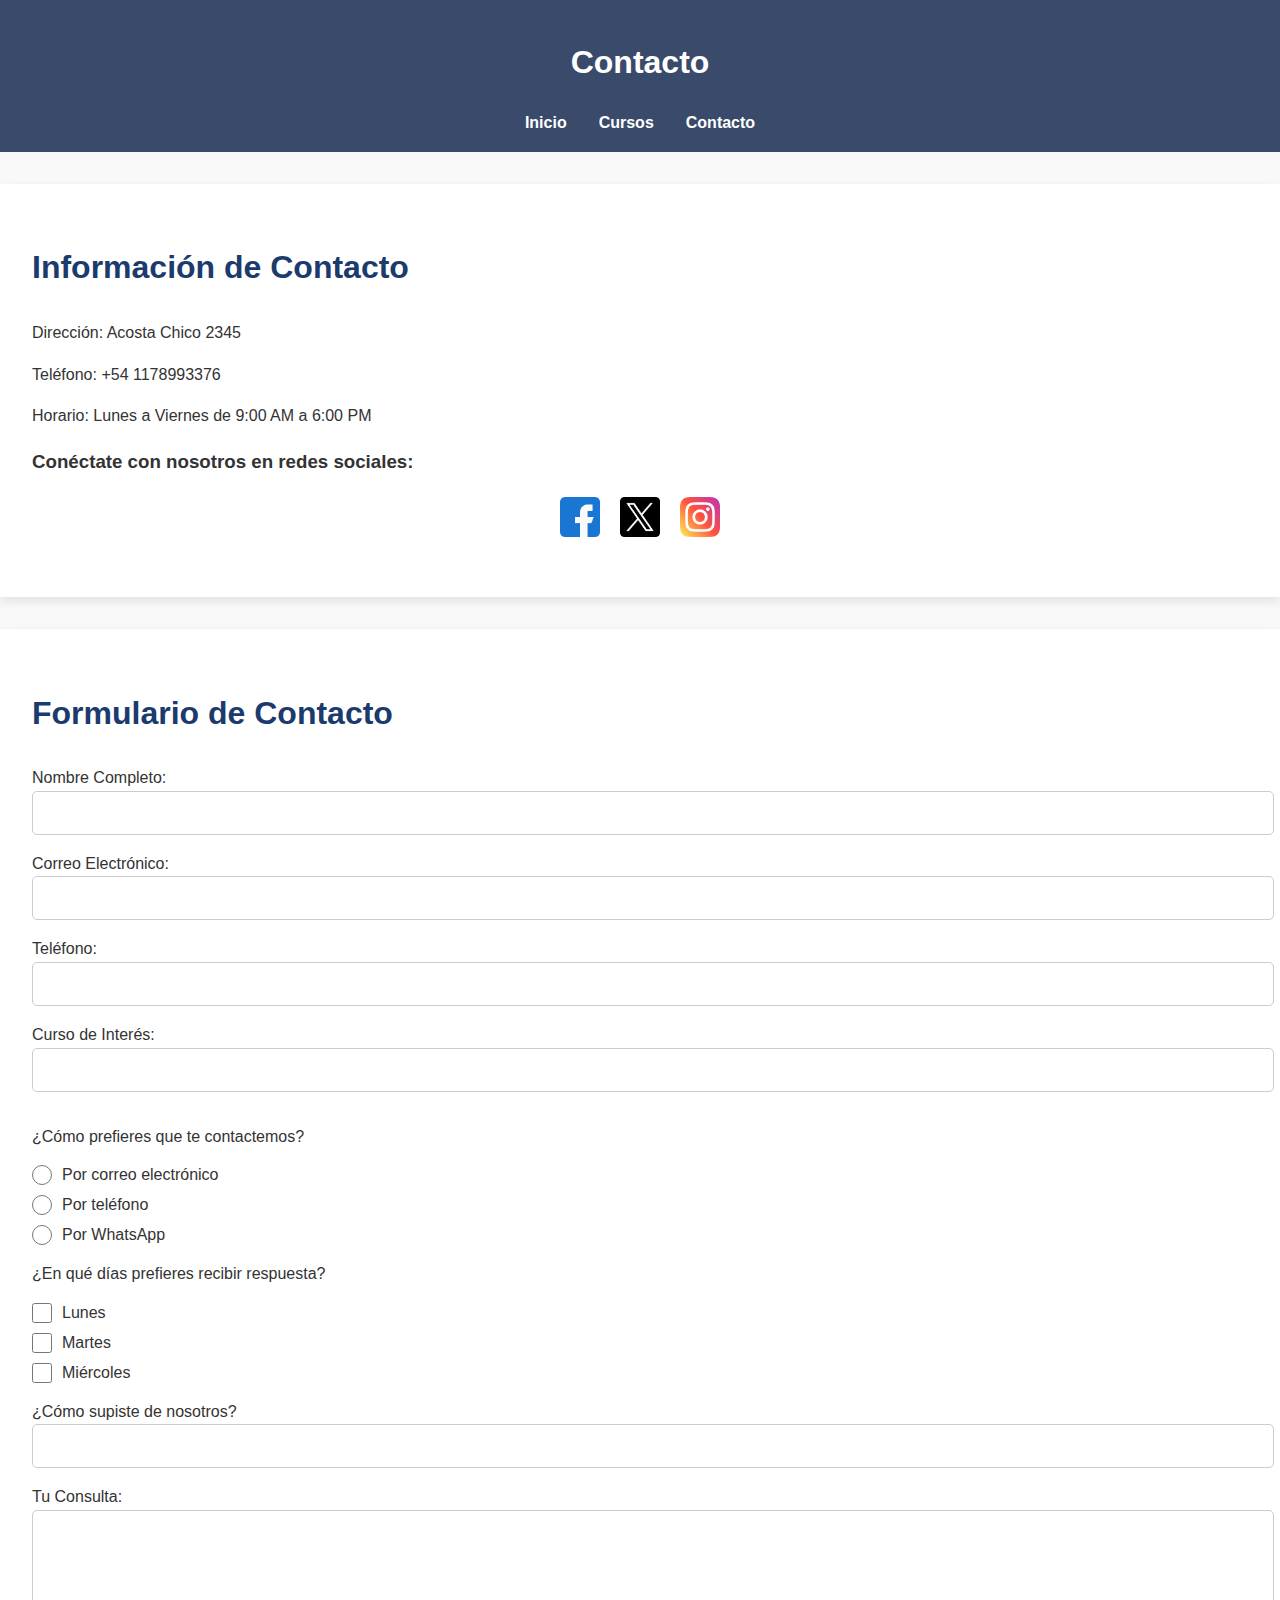
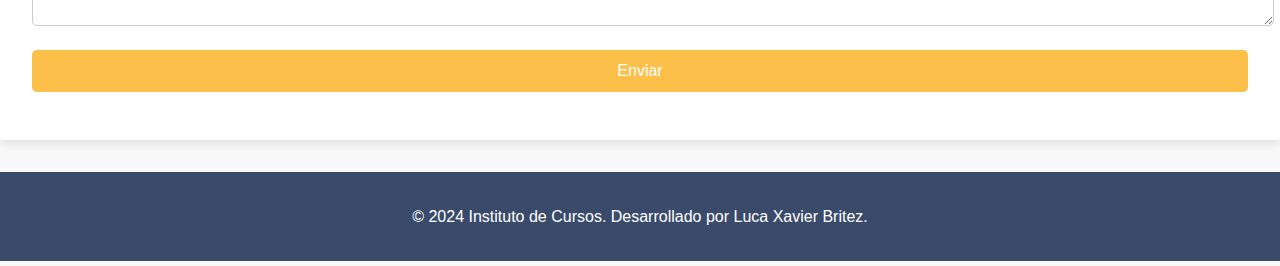
==== contacto.html @ c3d128db "Primera version" ====
<!DOCTYPE html>
<html lang="es">

<head>
    <meta charset="UTF-8">
    <meta name="viewport" content="width=device-width, initial-scale=1.0">
    <meta http-equiv="X-UA-Compatible" content="ie=edge">
    <title>Seguinos en nuestras redes o</title>
    <link rel="stylesheet" href="css/contacto.css"> <!-- Enlace al archivo CSS -->
</head>

<body>
    <!-- Header con el menú de navegación -->
    <header>
        <h1>Contacto</h1>
        <nav>
            <ul>
                <li><a href="index.html">Inicio</a></li>
                <li><a href="cursos.html">Cursos</a></li>
                <li><a href="contacto.html">Contacto</a></li>
            </ul>
        </nav>
    </header>

    <main>
        <!-- Sección de información de contacto -->
        <section class="info-contacto">
            <h2>Información de Contacto</h2>
            <p>Dirección: Acosta Chico 2345</p>
            <p>Teléfono: +54 1178993376</p>
            <p>Horario: Lunes a Viernes de 9:00 AM a 6:00 PM</p>

            <!-- Enlaces a redes sociales con imágenes -->
            <div class="redes-sociales">
                <h3>Conéctate con nosotros en redes sociales:</h3>
                <div class="redes-sociales-lista">
                    <a href="https://www.facebook.com" target="_blank">
                        <img src="images/Facebook.png" alt="Facebook">
                    </a>
                    <a href="https://www.twitter.com" target="_blank">
                        <img src="images/X.png" alt="Twitter">
                    </a>
                    <a href="https://www.instagram.com" target="_blank">
                        <img src="images/Instagram.png" alt="Instagram">
                    </a>
                </div>
            </div>
        </section>

        <!-- Formulario de contacto -->
        <section class="formulario-contacto">
            <h2>Formulario de Contacto</h2>
            <form action="submit_form.php" method="post">
                <!-- Ingreso de textos -->
                <label for="nombre">Nombre Completo:</label>
                <input type="text" id="nombre" name="nombre" required>

                <label for="email">Correo Electrónico:</label>
                <input type="email" id="email" name="email" required>

                <label for="telefono">Teléfono:</label>
                <input type="tel" id="telefono" name="telefono">

                <label for="curso-interes">Curso de Interés:</label>
                <input type="text" id="curso-interes" name="curso-interes">

                <!-- Opciones tipo radio -->
                <p>¿Cómo prefieres que te contactemos?</p>
                <div class="radio-group">
                    <div class="radio-item">
                        <input type="radio" id="contacto-email" name="preferencia-contacto" value="email" required>
                        <label for="contacto-email">Por correo electrónico</label>
                    </div>
                    <div class="radio-item">
                        <input type="radio" id="contacto-telefono" name="preferencia-contacto" value="telefono">
                        <label for="contacto-telefono">Por teléfono</label>
                    </div>
                    <div class="radio-item">
                        <input type="radio" id="contacto-whatsapp" name="preferencia-contacto" value="whatsapp">
                        <label for="contacto-whatsapp">Por WhatsApp</label>
                    </div>
                </div>



                <!-- Opciones tipo checkbox -->
                <p>¿En qué días prefieres recibir respuesta?</p>
                <div class="checkbox-container"> <!-- Agrega esta clase -->
                    <div class="checkbox-item">
                        <input type="checkbox" id="dia-lunes" name="dias-preferencia[]" value="Lunes">
                        <label for="dia-lunes">Lunes</label>
                    </div>
                    <div class="checkbox-item">
                        <input type="checkbox" id="dia-martes" name="dias-preferencia[]" value="Martes">
                        <label for="dia-martes">Martes</label>
                    </div>
                    <div class="checkbox-item">
                        <input type="checkbox" id="dia-miercoles" name="dias-preferencia[]" value="Miércoles">
                        <label for="dia-miercoles">Miércoles</label>
                    </div>
                </div>

                <!-- Datalist -->
                <label for="medio-contacto">¿Cómo supiste de nosotros?</label>
                <input list="medios" id="medio-contacto" name="medio-contacto">
                <datalist id="medios">
                    <option value="Internet">
                    <option value="Recomendación">
                    <option value="Publicidad">
                    <option value="Otros">
                </datalist>

                <!-- Área de texto larga -->
                <label for="consulta">Tu Consulta:</label>
                <textarea id="consulta" name="consulta" rows="5" required></textarea>

                <!-- Botón para enviar el formulario -->
                <button type="submit" class="button">Enviar</button>
            </form>
        </section>
    </main>

    <!-- Pie de página -->
    <footer>
        <p>© 2024 Instituto de Cursos. Desarrollado por Luca Xavier Britez.</p>
    </footer>
</body>

</html>
---- css/contacto.css ----
/* CSS básico para accesibilidad y buena experiencia */
body {
    font-family: 'Lato', sans-serif;
    color: #333;
    background-color: #f9f9f9;
    line-height: 1.6;
    margin: 0;
    padding: 0;
}

header {
    background-color: #3a4a6a;
    color: white;
    text-align: center;
    padding: 1rem;
}

.redes-sociales-lista {
    display: flex;
    justify-content: center; /* Centra las imágenes en el contenedor */
    gap: 20px; /* Espacio entre cada imagen */
    padding: 0;
    margin: 20px 0;
}

.redes-sociales-lista a img {
    width: 40px;  /* Ajusta el tamaño de las imágenes */
    height: 40px;
    transition: transform 0.3s ease;
}

.redes-sociales-lista a img:hover {
    transform: scale(1.1); /* Efecto de agrandado al pasar el cursor */
}

nav ul {
    list-style: none;
    display: flex;
    justify-content: center;
    gap: 2rem;
    margin: 0;
    padding: 0;
}

nav ul li a {
    color: white;
    text-decoration: none;
    font-weight: bold;
}

section {
    padding: 2rem;
    margin: 2rem 0;
    background-color: white;
    box-shadow: 0 4px 10px rgba(0, 0, 0, 0.1);
}

h2 {
    font-size: 2rem;
    color: #1b3a6d;
}
.radio-group {
    display: flex; /* Usa flexbox para alinear los elementos dentro del contenedor */
    flex-direction: column; /* Cada opción en su propia fila */
    gap: 10px; /* Espacio entre cada opción */
    margin: 1rem 0; /* Margen superior e inferior */
}

.radio-item {
    display: flex; /* Usa flexbox para alinear label e input en la misma fila */
    align-items: center; /* Alinea verticalmente el label y el input */
}

.radio-item input[type="radio"] {
    margin: 0; /* Sin margen para evitar desalineación */
    cursor: pointer; /* Cambia el cursor al pasar sobre el input */
    width: 20px; /* Ancho fijo para el radio button */
    height: 20px; /* Altura fija para el radio button */
}

.radio-item label {
    margin-left: 10px; /* Espacio entre el input y el label */
    line-height: 20px; /* Alineación del texto */
}

/* Estilo para la sección de checkboxes */
.checkbox-container {
    display: flex; /* Usa flexbox para alinear los elementos dentro del contenedor */
    flex-direction: column; /* Cada opción en su propia fila */
    gap: 10px; /* Espacio entre cada opción */
    margin: 1rem 0; /* Margen superior e inferior */
}

.checkbox-item {
    display: flex; /* Usa flexbox para alinear label e input en la misma fila */
    align-items: center; /* Alinea verticalmente el label y el input */
}

.checkbox-item input[type="checkbox"] {
    margin: 0; /* Sin margen para evitar desalineación */
    cursor: pointer; /* Cambia el cursor al pasar sobre el input */
    width: 20px; /* Ancho fijo para el checkbox */
    height: 20px; /* Altura fija para el checkbox */
}

.checkbox-item label {
    margin-left: 10px; /* Espacio entre el input y el label */
    line-height: 20px; /* Alineación del texto */
}











input[type="radio"], input[type="checkbox"] {
    margin-right: 0.5rem; /* Espacio entre el input y la etiqueta */
}

input, textarea, button {
    width: 100%;
    padding: 0.75rem;
    margin-bottom: 1rem;
    border: 1px solid #ccc;
    border-radius: 5px;
    font-size: 1rem;
}

button {
    background-color: #fcbf49;
    color: white;
    border: none;
    cursor: pointer;
}

button:hover {
    background-color: #ffcc33;
}

footer {
    background-color: #3a4a6a;
    color: white;
    text-align: center;
    padding: 1rem;
}
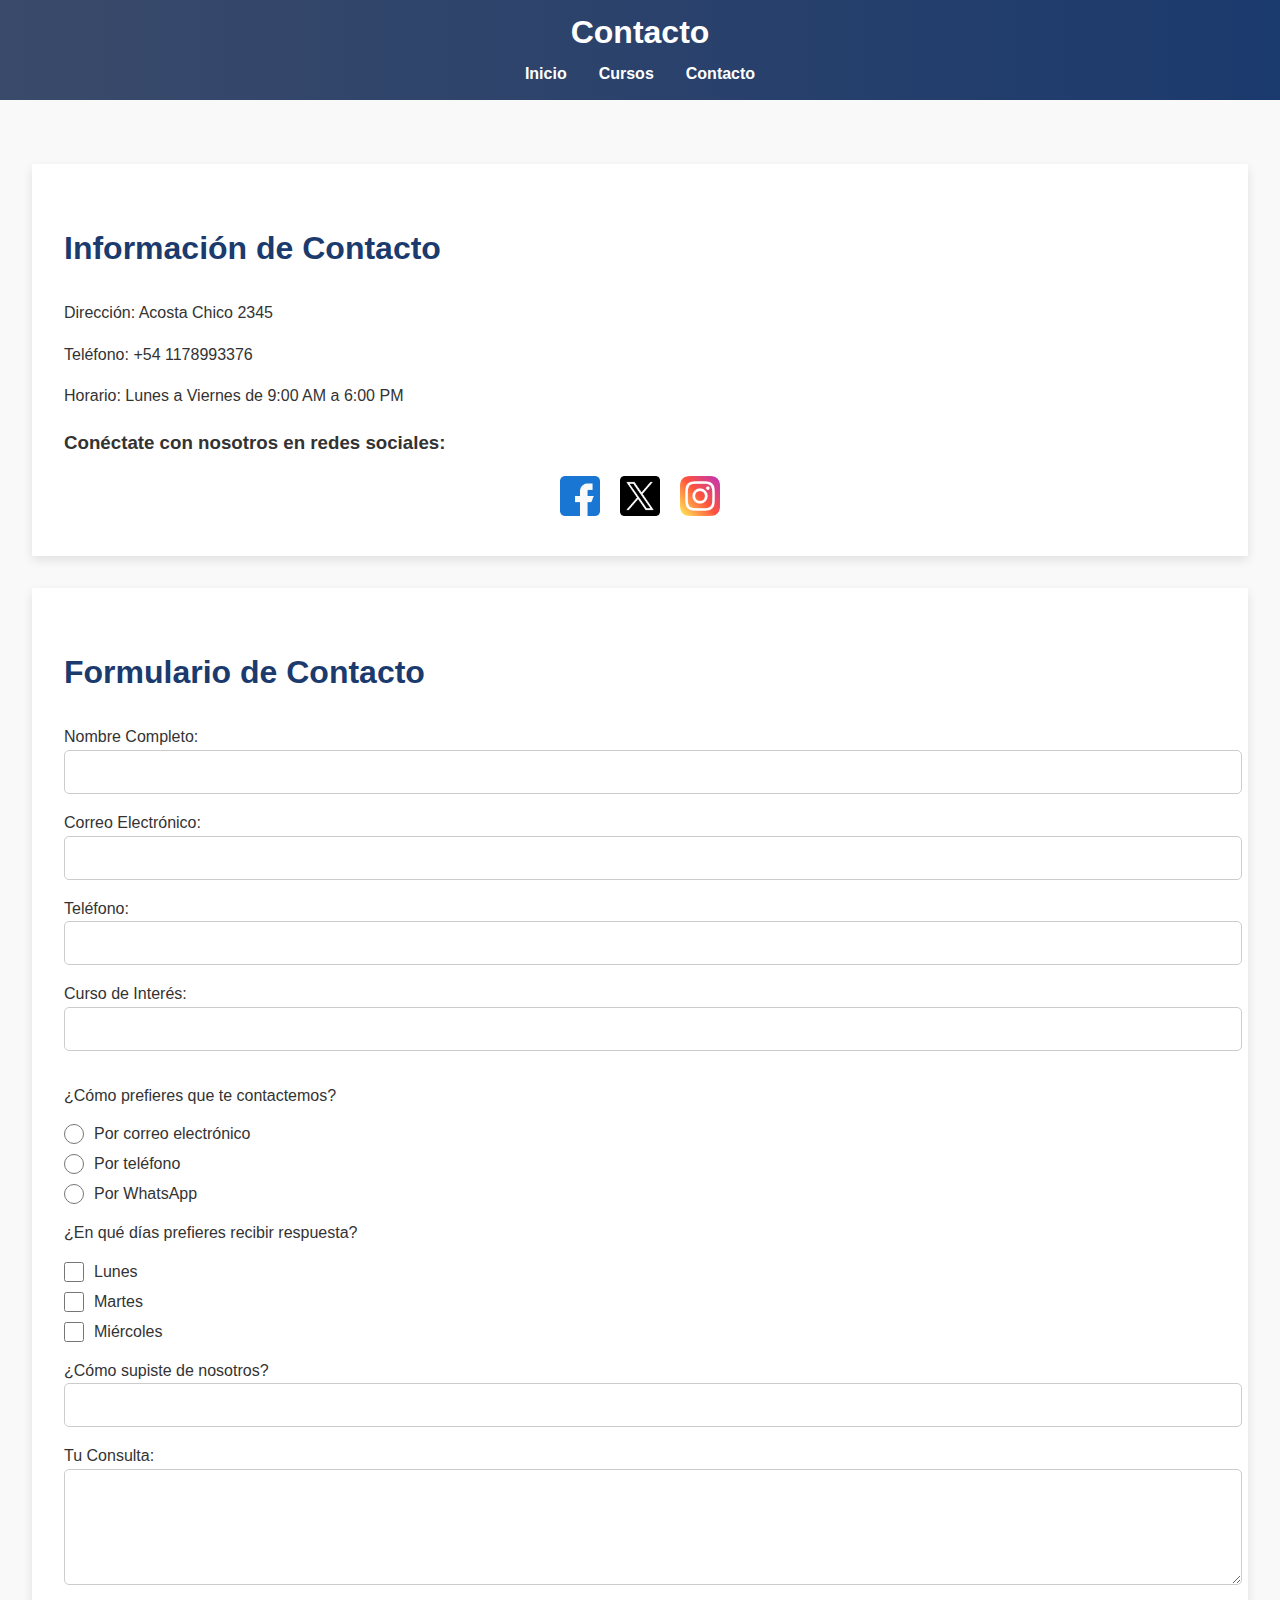
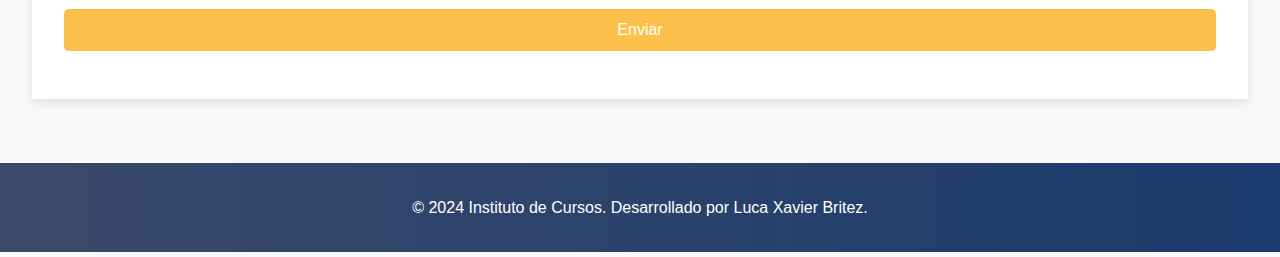
==== commit d0c9046b: "Version 2" ====
--- a/contacto.html
+++ b/contacto.html
@@ -6,11 +6,11 @@
     <meta name="viewport" content="width=device-width, initial-scale=1.0">
     <meta http-equiv="X-UA-Compatible" content="ie=edge">
     <title>Seguinos en nuestras redes o</title>
-    <link rel="stylesheet" href="css/contacto.css"> <!-- Enlace al archivo CSS -->
+    <link rel="stylesheet" href="css/contacto.css"> 
 </head>
 
 <body>
-    <!-- Header con el menú de navegación -->
+    
     <header>
         <h1>Contacto</h1>
         <nav>
@@ -23,14 +23,14 @@
     </header>
 
     <main>
-        <!-- Sección de información de contacto -->
+        
         <section class="info-contacto">
             <h2>Información de Contacto</h2>
             <p>Dirección: Acosta Chico 2345</p>
             <p>Teléfono: +54 1178993376</p>
             <p>Horario: Lunes a Viernes de 9:00 AM a 6:00 PM</p>
 
-            <!-- Enlaces a redes sociales con imágenes -->
+            
             <div class="redes-sociales">
                 <h3>Conéctate con nosotros en redes sociales:</h3>
                 <div class="redes-sociales-lista">
@@ -47,11 +47,11 @@
             </div>
         </section>
 
-        <!-- Formulario de contacto -->
+        
         <section class="formulario-contacto">
             <h2>Formulario de Contacto</h2>
             <form action="submit_form.php" method="post">
-                <!-- Ingreso de textos -->
+                
                 <label for="nombre">Nombre Completo:</label>
                 <input type="text" id="nombre" name="nombre" required>
 
@@ -64,7 +64,7 @@
                 <label for="curso-interes">Curso de Interés:</label>
                 <input type="text" id="curso-interes" name="curso-interes">
 
-                <!-- Opciones tipo radio -->
+                
                 <p>¿Cómo prefieres que te contactemos?</p>
                 <div class="radio-group">
                     <div class="radio-item">
@@ -83,9 +83,9 @@
 
 
 
-                <!-- Opciones tipo checkbox -->
+                
                 <p>¿En qué días prefieres recibir respuesta?</p>
-                <div class="checkbox-container"> <!-- Agrega esta clase -->
+                <div class="checkbox-container"> 
                     <div class="checkbox-item">
                         <input type="checkbox" id="dia-lunes" name="dias-preferencia[]" value="Lunes">
                         <label for="dia-lunes">Lunes</label>
@@ -100,7 +100,7 @@
                     </div>
                 </div>
 
-                <!-- Datalist -->
+                
                 <label for="medio-contacto">¿Cómo supiste de nosotros?</label>
                 <input list="medios" id="medio-contacto" name="medio-contacto">
                 <datalist id="medios">
@@ -110,17 +110,17 @@
                     <option value="Otros">
                 </datalist>
 
-                <!-- Área de texto larga -->
+                
                 <label for="consulta">Tu Consulta:</label>
                 <textarea id="consulta" name="consulta" rows="5" required></textarea>
 
-                <!-- Botón para enviar el formulario -->
+                
                 <button type="submit" class="button">Enviar</button>
             </form>
         </section>
     </main>
 
-    <!-- Pie de página -->
+    
     <footer>
         <p>© 2024 Instituto de Cursos. Desarrollado por Luca Xavier Britez.</p>
     </footer>
--- a/css/contacto.css
+++ b/css/contacto.css
@@ -1,4 +1,3 @@
-/* CSS básico para accesibilidad y buena experiencia */
 body {
     font-family: 'Lato', sans-serif;
     color: #333;
@@ -9,28 +8,25 @@
 }
 
 header {
-    background-color: #3a4a6a;
+    background: linear-gradient(90deg, #3a4a6a, #1b3a6d);
     color: white;
     text-align: center;
-    padding: 1rem;
+    padding: 0;
+    height: 100px;
+    display: flex;
+    flex-direction: column;
+    justify-content: center;
+    align-items: center; 
 }
 
-.redes-sociales-lista {
-    display: flex;
-    justify-content: center; /* Centra las imágenes en el contenedor */
-    gap: 20px; /* Espacio entre cada imagen */
-    padding: 0;
-    margin: 20px 0;
+header h1 {
+    font-size: 2rem;
+    margin: 0;
+    line-height: 1.2;
 }
 
-.redes-sociales-lista a img {
-    width: 40px;  /* Ajusta el tamaño de las imágenes */
-    height: 40px;
-    transition: transform 0.3s ease;
-}
-
-.redes-sociales-lista a img:hover {
-    transform: scale(1.1); /* Efecto de agrandado al pasar el cursor */
+nav {
+    margin-top: 10px;
 }
 
 nav ul {
@@ -48,6 +44,28 @@
     font-weight: bold;
 }
 
+.redes-sociales-lista {
+    display: flex;
+    justify-content: center;
+    gap: 20px;
+    padding: 0;
+    margin-top: 10px;
+}
+
+.redes-sociales-lista a img {
+    width: 40px;
+    height: 40px;
+    transition: transform 0.3s ease;
+}
+
+.redes-sociales-lista a img:hover {
+    transform: scale(1.1);
+}
+
+main {
+    padding: 2rem;
+}
+
 section {
     padding: 2rem;
     margin: 2rem 0;
@@ -59,67 +77,57 @@
     font-size: 2rem;
     color: #1b3a6d;
 }
+
 .radio-group {
-    display: flex; /* Usa flexbox para alinear los elementos dentro del contenedor */
-    flex-direction: column; /* Cada opción en su propia fila */
-    gap: 10px; /* Espacio entre cada opción */
-    margin: 1rem 0; /* Margen superior e inferior */
+    display: flex;
+    flex-direction: column;
+    gap: 10px;
+    margin: 1rem 0;
 }
 
 .radio-item {
-    display: flex; /* Usa flexbox para alinear label e input en la misma fila */
-    align-items: center; /* Alinea verticalmente el label y el input */
+    display: flex;
+    align-items: center;
 }
 
 .radio-item input[type="radio"] {
-    margin: 0; /* Sin margen para evitar desalineación */
-    cursor: pointer; /* Cambia el cursor al pasar sobre el input */
-    width: 20px; /* Ancho fijo para el radio button */
-    height: 20px; /* Altura fija para el radio button */
+    margin: 0;
+    cursor: pointer;
+    width: 20px;
+    height: 20px;
 }
 
 .radio-item label {
-    margin-left: 10px; /* Espacio entre el input y el label */
-    line-height: 20px; /* Alineación del texto */
+    margin-left: 10px;
+    line-height: 20px;
 }
 
-/* Estilo para la sección de checkboxes */
 .checkbox-container {
-    display: flex; /* Usa flexbox para alinear los elementos dentro del contenedor */
-    flex-direction: column; /* Cada opción en su propia fila */
-    gap: 10px; /* Espacio entre cada opción */
-    margin: 1rem 0; /* Margen superior e inferior */
+    display: flex;
+    flex-direction: column;
+    gap: 10px;
+    margin: 1rem 0;
 }
 
 .checkbox-item {
-    display: flex; /* Usa flexbox para alinear label e input en la misma fila */
-    align-items: center; /* Alinea verticalmente el label y el input */
+    display: flex;
+    align-items: center;
 }
 
 .checkbox-item input[type="checkbox"] {
-    margin: 0; /* Sin margen para evitar desalineación */
-    cursor: pointer; /* Cambia el cursor al pasar sobre el input */
-    width: 20px; /* Ancho fijo para el checkbox */
-    height: 20px; /* Altura fija para el checkbox */
+    margin: 0;
+    cursor: pointer;
+    width: 20px;
+    height: 20px;
 }
 
 .checkbox-item label {
-    margin-left: 10px; /* Espacio entre el input y el label */
-    line-height: 20px; /* Alineación del texto */
+    margin-left: 10px;
+    line-height: 20px;
 }
 
-
-
-
-
-
-
-
-
-
-
 input[type="radio"], input[type="checkbox"] {
-    margin-right: 0.5rem; /* Espacio entre el input y la etiqueta */
+    margin-right: 0.5rem;
 }
 
 input, textarea, button {
@@ -143,8 +151,9 @@
 }
 
 footer {
-    background-color: #3a4a6a;
+    background: linear-gradient(90deg, #3a4a6a, #1b3a6d);
     color: white;
     text-align: center;
     padding: 1rem;
 }
+    